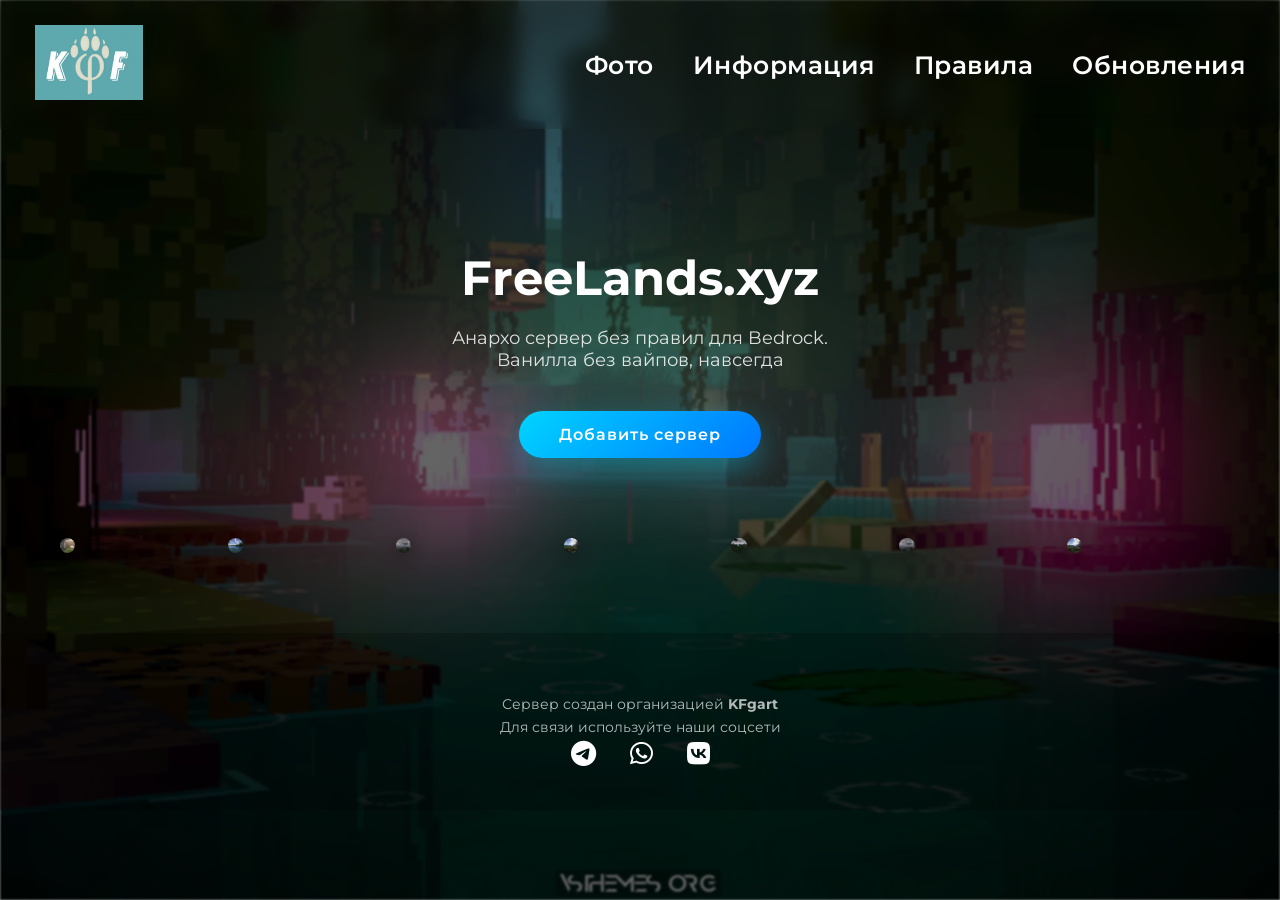
==== index.html @ 39faeece "Update index.html" ====
<!DOCTYPE html>
<html lang="ru">
<head>
    <meta charset="UTF-8">
    <title>FreeLands — Анархо-Сервер Minecraft без вайпов</title>

    <meta name="description" content="FreeLands — анархо сервер Minecraft Bedrock без вайпов. Полная свобода, честное выживание и активное комьюнити.">
    <meta name="keywords" content="minecraft bedrock, анархия, сервер майнкрафт, freelands">

    <meta name="viewport" content="width=device-width, initial-scale=1.0">

    <link rel="stylesheet" href="style.css">
    <link href="https://fonts.googleapis.com/css2?family=Playfair+Display:wght@500;600;700&family=Inter:wght@300;400;500&display=swap" rel="stylesheet">


    <link href="https://fonts.googleapis.com/css2?family=Montserrat:wght@300;500;700&display=swap" rel="stylesheet">
    <link rel="stylesheet" href="https://cdnjs.cloudflare.com/ajax/libs/font-awesome/6.5.0/css/all.min.css">
</head>


<body>

<!-- Видео фон -->
<video class="video-bg desktop-video" autoplay muted loop playsinline>
    <source src="images/freelands_pc.webm" type="video/webm">
</video>

<video class="video-bg mobile-video" autoplay muted loop playsinline>
    <source src="images/freelands_mobile.webm" type="video/mp4">
</video>

<div class="page">

<header>
    <div class="logo">
        <img src="images/logo.png" alt="FreeLands logo">
    </div>

    <nav>
        <a href="photo.html">Фото</a>
        <a href="info.html">Информация</a>
        <a href="rules.html">Правила</a>
        <a href="update.html">Обновления</a>
    </nav>
</header>

<main>

    <section class="hero">
        <h1>FreeLands.xyz</h1>
        <p>
            Анархо сервер без правил для Bedrock.<br>
            Ванилла без вайпов, навсегда
        </p>

        <a class="hero-btn"
           href="minecraft://?addExternalServer=Free%20Lands%20Vanilla%20Bedrock|freelands.xyz">
            Добавить сервер
        </a>
    </section>

    <section class="gallery">
        <img src="images/freelands_server.png" class="thumb" alt="FreeLands сервер">
        <img src="images/rain.png" class="thumb" alt="">
        <img src="images/ocean.png" class="thumb" alt="">
        <img src="images/forest.png" class="thumb" alt="">
        <img src="images/spawn.png" class="thumb" alt="">
        <img src="images/ocean.png" class="thumb" alt="">
        <img src="images/forest.png" class="thumb" alt="">
    </section>

<!-- Полноэкранный просмотр -->
<div class="lightbox">
    <span class="close">&times;</span>
    <button class="arrow left">&#10094;</button>
    <img class="lightbox-img">
    <button class="arrow right">&#10095;</button>
</div>

</main>

<footer>
    <div class="note">
        Сервер создан организацией <b>KFgart</b><br>
        Для связи используйте наши соцсети
    </div>

    <div class="social">
        <a href="https://t.me/Gold_ton" target="_blank"><i class="fab fa-telegram"></i></a>
        <a href="https://wa.me/+79340468018" target="_blank"><i class="fab fa-whatsapp"></i></a>
        <a href="https://vk.com/KFgar" target="_blank"><i class="fab fa-vk"></i></a>
    </div>
</footer>

</div>

<script src="script.js"></script>
</body>
</html>
---- style.css ----
/* ================= ОСНОВНЫЕ СТИЛИ ================= */
* {
    margin: 0;
    padding: 0;
    box-sizing: border-box;
}

body {
    font-family: 'Montserrat', sans-serif;
    color: #ffffff;
    overflow-x: hidden;
    position: relative;
}

/* Затемнение фона для читаемости */
body::before {
    content: "";
    position: fixed;
    inset: 0;
    background: rgba(0, 0, 0, 0.35);
    z-index: -1;
}

/* Видео-фон */
.video-bg {
    position: fixed;
    inset: 0;
    width: 100%;
    height: 100%;
    object-fit: cover;
    z-index: -2;
    filter: brightness(0.6) blur(1px);
}

/* Анимации */
@keyframes bgMove {
    0% { background-position: 0% 50%; }
    50% { background-position: 100% 50%; }
    100% { background-position: 0% 50%; }
}

@keyframes fadeIn {
    from { opacity: 0; transform: translateY(20px); }
    to { opacity: 1; transform: translateY(0); }
}

/* ================= HEADER ================= */
header {
    display: flex;
    justify-content: space-between;
    align-items: center;
    padding: 25px 35px;
    backdrop-filter: blur(10px);
    position: relative;
}

.logo img {
    height: 75px;
    /* Если логотип съезжает, раскомментируй строки ниже */
    /* position: absolute; left: 15px; top: 50%; transform: translateY(-50%); */
}

nav a {
    color: #fff;
    text-decoration: none;
    margin-left: 35px; /* Увеличил отступ между ссылками */
    font-weight: 600;  /* Сделал текст чуть жирнее (было 500) */
    font-size: 25px;   /* УВЕЛИЧЕННЫЙ РАЗМЕР (настрой под себя) */
    letter-spacing: 0.5px; /* Небольшое расстояние между буквами */
    position: relative;
    transition: 0.3s;
}
nav a::after {
    content: "";
    position: absolute;
    left: 0;
    bottom: -6px;
    width: 0;
    height: 2px;
    background: #00d4ff;
    transition: 0.3s;
}
nav a:hover {
    color: #00d4ff;
    transform: scale(1.1); 
}
nav a:hover::after {
    width: 100%;
    
}

/* ================= HERO СЕКЦИЯ ================= */
.hero {
    text-align: center;
    padding: 120px 20px 80px;
}

.hero h1 {
    font-size: 48px;
    font-weight: 700;
    animation: fadeIn 1.2s ease;
}

.hero p {
    font-size: 18px;
    margin-top: 20px;
    opacity: 0.85;
    animation: fadeIn 2s ease;
}

/* Кнопка */
.hero-btn {
    display: inline-block;
    margin-top: 40px;
    padding: 14px 40px;
    font-size: 16px;
    font-weight: 600;
    letter-spacing: 1px;
    color: #ffffff;
    text-decoration: none;
    border-radius: 40px;
    background: linear-gradient(135deg, #00d4ff, #0077ff);
    box-shadow: 0 12px 30px rgba(0, 212, 255, 0.35);
    transition: all 0.35s ease;
    animation: fadeIn 2.6s ease;
}

.hero-btn:hover {
    transform: translateY(-4px);
    box-shadow: 0 18px 40px rgba(0, 212, 255, 0.55);
    background: linear-gradient(135deg, #1ae3ff, #3390ff);
}

.hero-btn:active {
    transform: translateY(-1px);
}

.gallery {
    display: flex;
    justify-content: center;
    align-items: center;
    max-width: 1200px; 
    margin: 0 auto 80px; /* Центрируем галерею */
    padding: 0 20px;

    /* Включаем сетку */
    display: grid !important; 
    /* РОВНО 7 КОЛОНОК одинаковой ширины */
    grid-template-columns: repeat(7, 1fr) !important; 
    gap: 15px; /* Расстояние между картинками */
}

.thumb {
    width: 10% !important; 
    
    /* Делаем квадрат */
    aspect-ratio: 1 / 1; 
    object-fit: cover;
    
    border-radius: 12px;
    cursor: pointer;
    box-shadow: 0 5px 15px rgba(0,0,0,0.3);
    transition: transform 0.3s ease;
}

.thumb:hover {
    transform: scale(1.05);
}


/* Если экран меньше 1000px — делаем 4 в ряд */
@media (max-width: 1000px) {
    .gallery {
        grid-template-columns: repeat(4, 1fr) !important;
    }
}

/* Если экран меньше 600px (телефон) — делаем 2 в ряд */
@media (max-width: 600px) {
    .gallery {
        grid-template-columns: repeat(2, 1fr) !important;
    }
}

/* ================= LIGHTBOX (ПРОСМОТР) ================= */
.lightbox {
    position: fixed;
    inset: 0;
    background: rgba(0,0,0,0.9);
    display: none;
    align-items: center;
    justify-content: center;
    z-index: 1000;
    opacity: 0;
    transition: opacity 0.3s ease;
}

.lightbox.active {
    display: flex;
    opacity: 1;
}

.lightbox-img {
    max-width: 90%;
    max-height: 85vh;
    border-radius: 8px;
    box-shadow: 0 0 50px rgba(0,0,0,0.5);
    object-fit: contain;
}

/* Стрелки слайдера */
.lightbox .arrow {
    position: absolute;
    top: 50%;
    transform: translateY(-50%);
    background: rgba(255, 255, 255, 0.1);
    border: none;
    color: white;
    font-size: 30px;
    width: 50px;
    height: 50px;
    border-radius: 50%;
    cursor: pointer;
    transition: 0.3s;
    display: flex;     /* Центрируем стрелочку внутри круга */
    align-items: center;
    justify-content: center;
}

.lightbox .arrow:hover {
    background: rgba(255, 255, 255, 0.3);
}

.lightbox .left { left: 20px; }
.lightbox .right { right: 20px; }

.close {
    position: absolute;
    top: 20px;
    right: 30px;
    font-size: 40px;
    cursor: pointer;
    color: white;
    transition: 0.3s;
}

.close:hover {
    color: #ff4d4d;
}

/* ================= FOOTER ================= */
footer {
    text-align: center;
    padding: 40px 20px;
    background: rgba(0,0,0,0.2); /* Немного фона для подвала */
}

.social a {
    color: #fff;
    font-size: 26px;
    margin: 0 15px;
    transition: 0.3s;
    display: inline-block;
}

.social a:hover {
    color: #00d4ff;
    transform: scale(1.2);
}

.note {
    margin-top: 20px;
    font-size: 14px;
    opacity: 0.7;
    line-height: 1.6;
}



/* ============================================== */
/* МОБИЛЬНАЯ АДАПТАЦИЯ                */
/* ============================================== */

/* 1. ЛОГИКА ПЕРЕКЛЮЧЕНИЯ ВИДЕО */

/* По умолчанию (на ПК) скрываем мобильное видео */
.mobile-video {
    display: none;
}

/* Когда экран становится узким (телефоны и планшеты вертикально) */
@media (max-width: 768px) {
    /* Скрываем ПК видео */
    .desktop-video {
        display: none;
    }
    /* Показываем Мобильное видео */
    .mobile-video {
        display: block;
        object-fit: cover; /* Заполняет весь экран */
    }
}


/* 2. АДАПТАЦИЯ ИНТЕРФЕЙСА ПОД ТЕЛЕФОН */

@media (max-width: 900px) {
    /* Перестраиваем шапку: Логотип сверху, меню снизу */
    header {
        flex-direction: column;
        padding: 15px 10px;
        background: rgba(0, 0, 0, 0.6); /* Чуть темнее фон меню для читаемости */
    }

    .logo img {
        height: 60px; /* Чуть уменьшаем лого */
        margin-bottom: 15px;
    }

    /* Меню делаем списком или компактным блоком */
    nav {
        display: flex;
        flex-wrap: wrap; /* Разрешаем перенос строк */
        justify-content: center;
        gap: 15px; /* Отступы между ссылками */
        width: 100%;
    }

    nav a {
        margin-left: 0; /* Убираем старый отступ слева */
        font-size: 16px; /* Уменьшаем шрифт (было 25px) */
        padding: 5px 10px;
        background: rgba(255,255,255,0.1); /* Плашка под ссылкой */
        border-radius: 15px;
    }
    
    /* Убираем подчеркивание на мобильных, оставляем только плашку */
    nav a::after {
        display: none; 
    }

    /* Секция Hero (Заголовок) */
    .hero {
        padding: 60px 20px 40px; /* Уменьшаем отступы */
    }

    .hero h1 {
        font-size: 32px; /* Уменьшаем заголовок (было 48px) */
        line-height: 1.2;
    }

    .hero p {
        font-size: 15px;
    }

    .hero-btn {
        width: 100%; /* Кнопка на всю ширину для удобства нажатия */
        max-width: 300px;
        padding: 16px 0;
    }
    
    /* Галерея: исправляем сетку */
    .gallery {
        gap: 10px;
        margin-bottom: 40px;
    }
}

/* Дополнительно для совсем узких экранов (старые айфоны) */
@media (max-width: 400px) {
    .hero h1 {
        font-size: 28px;
    }
    nav a {
        font-size: 14px;
    }
}
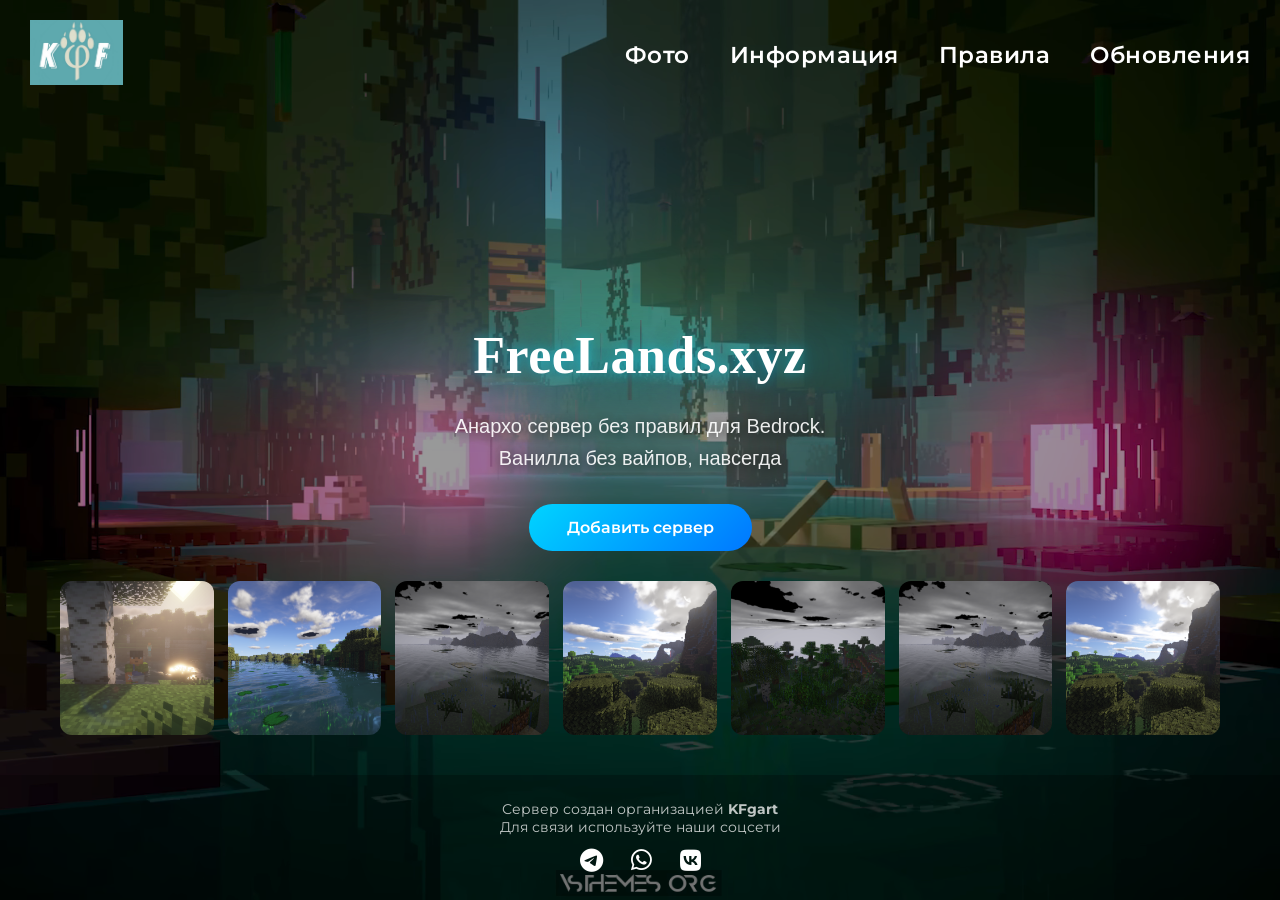
==== commit 2e51394c: "Update index.html" ====
--- a/index.html
+++ b/index.html
@@ -15,6 +15,11 @@
 
     <link href="https://fonts.googleapis.com/css2?family=Montserrat:wght@300;500;700&display=swap" rel="stylesheet">
     <link rel="stylesheet" href="https://cdnjs.cloudflare.com/ajax/libs/font-awesome/6.5.0/css/all.min.css">
+
+    <link rel="apple-touch-icon" sizes="180x180" href="images/apple-touch-icon.png">
+    <link rel="icon" type="image/png" sizes="32x32" href="images/favicon-32x32.png">
+    <link rel="icon" type="image/png" sizes="16x16" href="images/favicon-16x16.png">
+    <link rel="manifest" href="images/site.webmanifest">
 </head>
 
 
@@ -97,3 +102,4 @@
 <script src="script.js"></script>
 </body>
 </html>
+
--- a/style.css
+++ b/style.css
@@ -1,27 +1,29 @@
-/* ================= ОСНОВНЫЕ СТИЛИ ================= */
 * {
     margin: 0;
     padding: 0;
     box-sizing: border-box;
 }
 
+html, body {
+    height: 100%;
+}
+
 body {
     font-family: 'Montserrat', sans-serif;
-    color: #ffffff;
+    color: #fff;
     overflow-x: hidden;
-    position: relative;
-}
-
-/* Затемнение фона для читаемости */
+}
+
+/* затемнение */
 body::before {
     content: "";
     position: fixed;
     inset: 0;
-    background: rgba(0, 0, 0, 0.35);
+    background: rgba(0,0,0,0.4);
     z-index: -1;
 }
 
-/* Видео-фон */
+/* видео фон */
 .video-bg {
     position: fixed;
     inset: 0;
@@ -29,160 +31,196 @@
     height: 100%;
     object-fit: cover;
     z-index: -2;
-    filter: brightness(0.6) blur(1px);
-}
-
-/* Анимации */
-@keyframes bgMove {
-    0% { background-position: 0% 50%; }
-    50% { background-position: 100% 50%; }
-    100% { background-position: 0% 50%; }
-}
-
-@keyframes fadeIn {
-    from { opacity: 0; transform: translateY(20px); }
-    to { opacity: 1; transform: translateY(0); }
-}
-
-/* ================= HEADER ================= */
+}
+
+.mobile-video { display: none; }
+
+@media (max-width: 768px) {
+    .desktop-video { display: none; }
+    .mobile-video { display: block; }
+}
+
+/* === LAYOUT === */
+.page {
+    min-height: 100vh;
+    display: flex;
+    flex-direction: column;
+}
+
+/* === HEADER === */
 header {
     display: flex;
     justify-content: space-between;
     align-items: center;
-    padding: 25px 35px;
-    backdrop-filter: blur(10px);
-    position: relative;
+    padding: 20px 30px;
 }
 
 .logo img {
-    height: 75px;
-    /* Если логотип съезжает, раскомментируй строки ниже */
-    /* position: absolute; left: 15px; top: 50%; transform: translateY(-50%); */
+    height: 65px;
 }
 
 nav a {
     color: #fff;
     text-decoration: none;
-    margin-left: 35px; /* Увеличил отступ между ссылками */
-    font-weight: 600;  /* Сделал текст чуть жирнее (было 500) */
-    font-size: 25px;   /* УВЕЛИЧЕННЫЙ РАЗМЕР (настрой под себя) */
-    letter-spacing: 0.5px; /* Небольшое расстояние между буквами */
+    margin-left: 30px;
+    font-weight: 600;
+    transition: 0.3s;
+}
+
+nav a:hover {
+    color: #00d4ff;
+}
+
+/* === MAIN === */
+main {
+    flex: 1;
+    display: flex;
+    flex-direction: column;
+    justify-content: flex-end;
+}
+
+/* === HERO === */
+.hero {
+    text-align: center;
+    padding: 40px 20px 30px;
+}
+
+/* ================= HERO TYPOGRAPHY ================= */
+
+.hero h1 {
+    font-family: 'Playfair Display', serif;
+    font-size: clamp(32px, 5vw, 52px);
+    font-weight: 600;
+    letter-spacing: 0.5px;
+    line-height: 1.15;
+}
+.hero h1 {
+    text-shadow:
+        0 0 12px rgba(0, 212, 255, 0.45),
+        0 0 30px rgba(0, 212, 255, 0.25),
+        0 12px 50px rgba(0, 0, 0, 0.7);
+}
+
+.hero h1 {
     position: relative;
-    transition: 0.3s;
-}
-nav a::after {
+}
+
+.hero h1::after {
     content: "";
     position: absolute;
-    left: 0;
-    bottom: -6px;
-    width: 0;
-    height: 2px;
-    background: #00d4ff;
-    transition: 0.3s;
-}
-nav a:hover {
-    color: #00d4ff;
-    transform: scale(1.1); 
-}
-nav a:hover::after {
-    width: 100%;
-    
-}
-
-/* ================= HERO СЕКЦИЯ ================= */
-.hero {
-    text-align: center;
-    padding: 120px 20px 80px;
-}
-
-.hero h1 {
-    font-size: 48px;
-    font-weight: 700;
-    animation: fadeIn 1.2s ease;
+    inset: -20px;
+    background: radial-gradient(
+        ellipse at center,
+        rgba(0, 212, 255, 0.25),
+        transparent 70%
+    );
+    z-index: -1;
+    filter: blur(30px);
 }
 
 .hero p {
-    font-size: 18px;
-    margin-top: 20px;
-    opacity: 0.85;
-    animation: fadeIn 2s ease;
-}
-
-/* Кнопка */
+    font-family: 'Inter', sans-serif;
+    font-size: clamp(16px, 2.5vw, 20px);
+    font-weight: 400;
+    line-height: 1.6;
+    max-width: 680px;
+    margin: 24px auto 0;
+    opacity: 0.9;
+}
+.hero p {
+    text-shadow:
+        0 2px 12px rgba(0, 0, 0, 0.65);
+}
+
+
+
 .hero-btn {
     display: inline-block;
-    margin-top: 40px;
-    padding: 14px 40px;
-    font-size: 16px;
+    margin-top: 30px;
+    padding: 14px 38px;
+    border-radius: 40px;
+    background: linear-gradient(135deg,#00d4ff,#0077ff);
+    color: #fff;
+    text-decoration: none;
     font-weight: 600;
-    letter-spacing: 1px;
-    color: #ffffff;
-    text-decoration: none;
-    border-radius: 40px;
-    background: linear-gradient(135deg, #00d4ff, #0077ff);
-    box-shadow: 0 12px 30px rgba(0, 212, 255, 0.35);
-    transition: all 0.35s ease;
-    animation: fadeIn 2.6s ease;
+    transition: 0.3s;
 }
 
 .hero-btn:hover {
-    transform: translateY(-4px);
-    box-shadow: 0 18px 40px rgba(0, 212, 255, 0.55);
-    background: linear-gradient(135deg, #1ae3ff, #3390ff);
-}
-
-.hero-btn:active {
-    transform: translateY(-1px);
-}
-
+    transform: translateY(-3px);
+}
+
+/* === GALLERY === */
 .gallery {
-    display: flex;
-    justify-content: center;
-    align-items: center;
-    max-width: 1200px; 
-    margin: 0 auto 80px; /* Центрируем галерею */
+    max-width: 1200px;
+    margin: 0 auto 40px;
     padding: 0 20px;
 
-    /* Включаем сетку */
-    display: grid !important; 
-    /* РОВНО 7 КОЛОНОК одинаковой ширины */
-    grid-template-columns: repeat(7, 1fr) !important; 
-    gap: 15px; /* Расстояние между картинками */
+    display: grid;
+    grid-template-columns: repeat(7, 1fr);
+    gap: 14px;
 }
 
 .thumb {
-    width: 10% !important; 
-    
-    /* Делаем квадрат */
-    aspect-ratio: 1 / 1; 
+    width: 100%;
+    aspect-ratio: 1 / 1;
     object-fit: cover;
-    
     border-radius: 12px;
     cursor: pointer;
-    box-shadow: 0 5px 15px rgba(0,0,0,0.3);
-    transition: transform 0.3s ease;
+    transition: transform 0.3s;
 }
 
 .thumb:hover {
     transform: scale(1.05);
 }
 
-
-/* Если экран меньше 1000px — делаем 4 в ряд */
+/* === FOOTER === */
+footer {
+    text-align: center;
+    padding: 25px 15px;
+    background: rgba(0,0,0,0.25);
+}
+
+.social a {
+    color: #fff;
+    font-size: 24px;
+    margin: 0 12px;
+}
+
+.note {
+    font-size: 14px;
+    opacity: 0.75;
+    margin-bottom: 10px;
+}
+
+/* === ADAPTIVE === */
 @media (max-width: 1000px) {
-    .gallery {
-        grid-template-columns: repeat(4, 1fr) !important;
+    .gallery { grid-template-columns: repeat(4, 1fr); }
+}
+
+@media (max-width: 600px) {
+    nav {
+        display: flex;
+        flex-wrap: wrap;
+        justify-content: center;
+        gap: 10px;
     }
-}
-
-/* Если экран меньше 600px (телефон) — делаем 2 в ряд */
-@media (max-width: 600px) {
-    .gallery {
-        grid-template-columns: repeat(2, 1fr) !important;
+
+    nav a {
+        margin: 0;
+        font-size: 14px;
+        background: rgba(255,255,255,0.1);
+        padding: 6px 12px;
+        border-radius: 14px;
     }
-}
-
-/* ================= LIGHTBOX (ПРОСМОТР) ================= */
+
+    .hero h1 { font-size: 30px; }
+    .gallery { grid-template-columns: repeat(2, 1fr); }
+}
+
+
+/* ================= LIGHTBOX — ФИКС ДЛЯ ГЛАВНОЙ ================= */
+
 .lightbox {
     position: fixed;
     inset: 0;
@@ -190,192 +228,74 @@
     display: none;
     align-items: center;
     justify-content: center;
-    z-index: 1000;
-    opacity: 0;
-    transition: opacity 0.3s ease;
+    z-index: 9999;
 }
 
 .lightbox.active {
     display: flex;
-    opacity: 1;
-}
-
+}
+
+/* Центр изображения */
 .lightbox-img {
-    max-width: 90%;
+    max-width: 90vw;
     max-height: 85vh;
-    border-radius: 8px;
-    box-shadow: 0 0 50px rgba(0,0,0,0.5);
     object-fit: contain;
-}
-
-/* Стрелки слайдера */
+    border-radius: 12px;
+    box-shadow: 0 20px 60px rgba(0,0,0,0.8);
+}
+
+/* КНОПКА ЗАКРЫТИЯ */
+.lightbox .close {
+    position: fixed;
+    top: 20px;
+    right: 30px;
+    font-size: 42px;
+    color: white;
+    cursor: pointer;
+    z-index: 10001;
+}
+
+/* СТРЕЛКИ — ТОЛЬКО В LIGHTBOX */
 .lightbox .arrow {
-    position: absolute;
+    position: fixed;
     top: 50%;
     transform: translateY(-50%);
-    background: rgba(255, 255, 255, 0.1);
+    width: 56px;
+    height: 56px;
+    font-size: 32px;
+    border-radius: 50%;
+    background: rgba(255,255,255,0.15);
+    color: white;
     border: none;
-    color: white;
-    font-size: 30px;
-    width: 50px;
-    height: 50px;
-    border-radius: 50%;
     cursor: pointer;
-    transition: 0.3s;
-    display: flex;     /* Центрируем стрелочку внутри круга */
+    z-index: 10001;
+
+    display: flex;
     align-items: center;
     justify-content: center;
+
+    transition: background 0.3s, transform 0.3s;
 }
 
 .lightbox .arrow:hover {
-    background: rgba(255, 255, 255, 0.3);
-}
-
-.lightbox .left { left: 20px; }
-.lightbox .right { right: 20px; }
-
-.close {
-    position: absolute;
-    top: 20px;
-    right: 30px;
-    font-size: 40px;
-    cursor: pointer;
-    color: white;
-    transition: 0.3s;
-}
-
-.close:hover {
-    color: #ff4d4d;
-}
-
-/* ================= FOOTER ================= */
-footer {
-    text-align: center;
-    padding: 40px 20px;
-    background: rgba(0,0,0,0.2); /* Немного фона для подвала */
-}
-
-.social a {
-    color: #fff;
-    font-size: 26px;
-    margin: 0 15px;
-    transition: 0.3s;
-    display: inline-block;
-}
-
-.social a:hover {
-    color: #00d4ff;
-    transform: scale(1.2);
-}
-
-.note {
-    margin-top: 20px;
-    font-size: 14px;
-    opacity: 0.7;
-    line-height: 1.6;
-}
-
-
-
-/* ============================================== */
-/* МОБИЛЬНАЯ АДАПТАЦИЯ                */
-/* ============================================== */
-
-/* 1. ЛОГИКА ПЕРЕКЛЮЧЕНИЯ ВИДЕО */
-
-/* По умолчанию (на ПК) скрываем мобильное видео */
-.mobile-video {
-    display: none;
-}
-
-/* Когда экран становится узким (телефоны и планшеты вертикально) */
-@media (max-width: 768px) {
-    /* Скрываем ПК видео */
-    .desktop-video {
-        display: none;
+    background: rgba(255,255,255,0.35);
+    transform: translateY(-50%) scale(1.1);
+}
+
+.lightbox .left {
+    left: 20px;
+}
+
+.lightbox .right {
+    right: 20px;
+}
+
+
+/* ================= DESKTOP NAV SIZE ================= */
+@media (min-width: 1024px) {
+    nav a {
+        font-size: 23px;
+        margin-left: 36px;
+        letter-spacing: 0.5px;
     }
-    /* Показываем Мобильное видео */
-    .mobile-video {
-        display: block;
-        object-fit: cover; /* Заполняет весь экран */
-    }
-}
-
-
-/* 2. АДАПТАЦИЯ ИНТЕРФЕЙСА ПОД ТЕЛЕФОН */
-
-@media (max-width: 900px) {
-    /* Перестраиваем шапку: Логотип сверху, меню снизу */
-    header {
-        flex-direction: column;
-        padding: 15px 10px;
-        background: rgba(0, 0, 0, 0.6); /* Чуть темнее фон меню для читаемости */
-    }
-
-    .logo img {
-        height: 60px; /* Чуть уменьшаем лого */
-        margin-bottom: 15px;
-    }
-
-    /* Меню делаем списком или компактным блоком */
-    nav {
-        display: flex;
-        flex-wrap: wrap; /* Разрешаем перенос строк */
-        justify-content: center;
-        gap: 15px; /* Отступы между ссылками */
-        width: 100%;
-    }
-
-    nav a {
-        margin-left: 0; /* Убираем старый отступ слева */
-        font-size: 16px; /* Уменьшаем шрифт (было 25px) */
-        padding: 5px 10px;
-        background: rgba(255,255,255,0.1); /* Плашка под ссылкой */
-        border-radius: 15px;
-    }
-    
-    /* Убираем подчеркивание на мобильных, оставляем только плашку */
-    nav a::after {
-        display: none; 
-    }
-
-    /* Секция Hero (Заголовок) */
-    .hero {
-        padding: 60px 20px 40px; /* Уменьшаем отступы */
-    }
-
-    .hero h1 {
-        font-size: 32px; /* Уменьшаем заголовок (было 48px) */
-        line-height: 1.2;
-    }
-
-    .hero p {
-        font-size: 15px;
-    }
-
-    .hero-btn {
-        width: 100%; /* Кнопка на всю ширину для удобства нажатия */
-        max-width: 300px;
-        padding: 16px 0;
-    }
-    
-    /* Галерея: исправляем сетку */
-    .gallery {
-        gap: 10px;
-        margin-bottom: 40px;
-    }
-}
-
-/* Дополнительно для совсем узких экранов (старые айфоны) */
-@media (max-width: 400px) {
-    .hero h1 {
-        font-size: 28px;
-    }
-    nav a {
-        font-size: 14px;
-    }
-}
-
-
-
-
+}
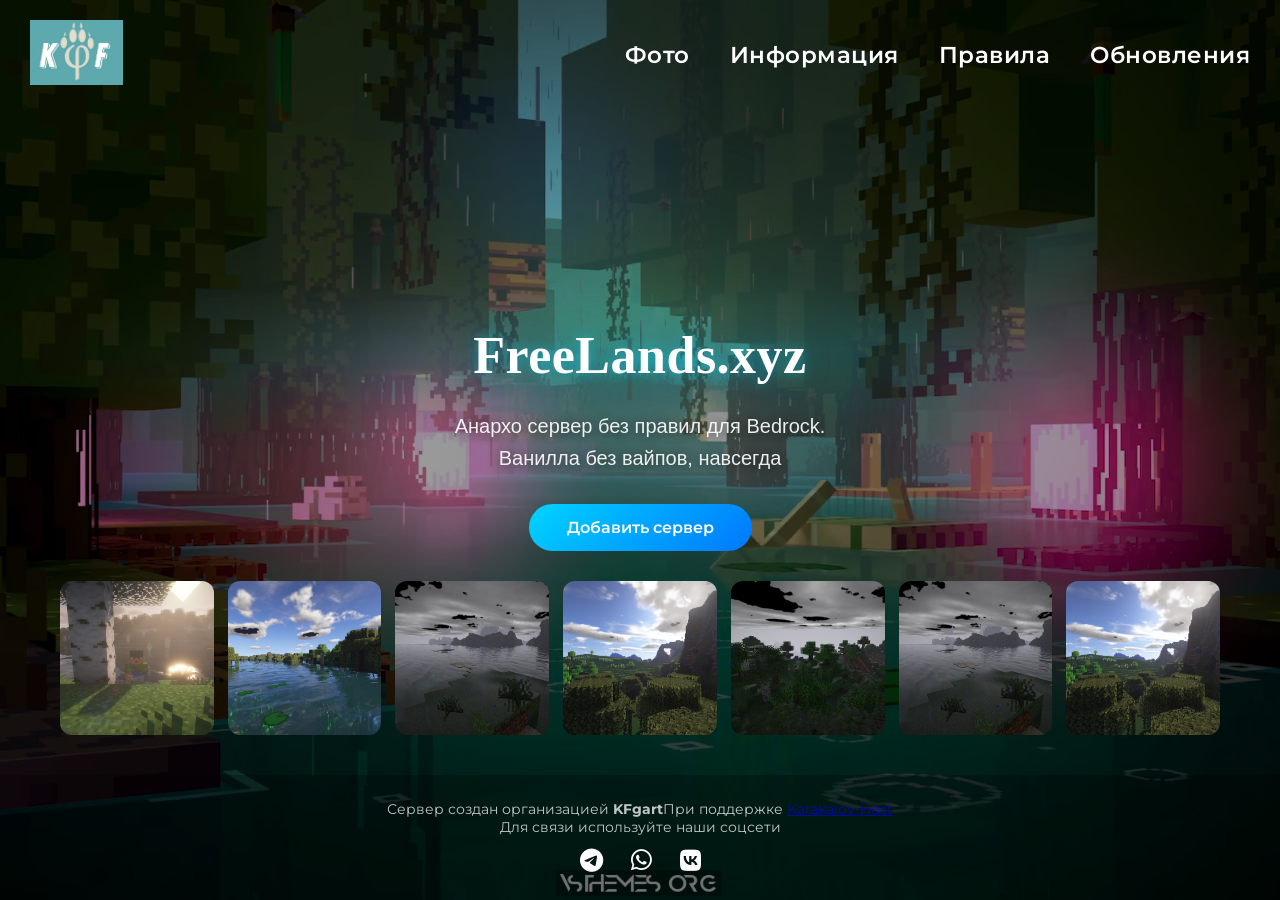
==== commit b2263cfd: "Update index.html" ====
--- a/index.html
+++ b/index.html
@@ -86,7 +86,7 @@
 
 <footer>
     <div class="note">
-        Сервер создан организацией <b>KFgart</b><br>
+        Сервер создан организацией <b>KFgart</b>При поддержке <a href="https://t.me/karakal">Karakalov-Host</a><br>
         Для связи используйте наши соцсети
     </div>
 
@@ -103,3 +103,4 @@
 </body>
 </html>
 
+
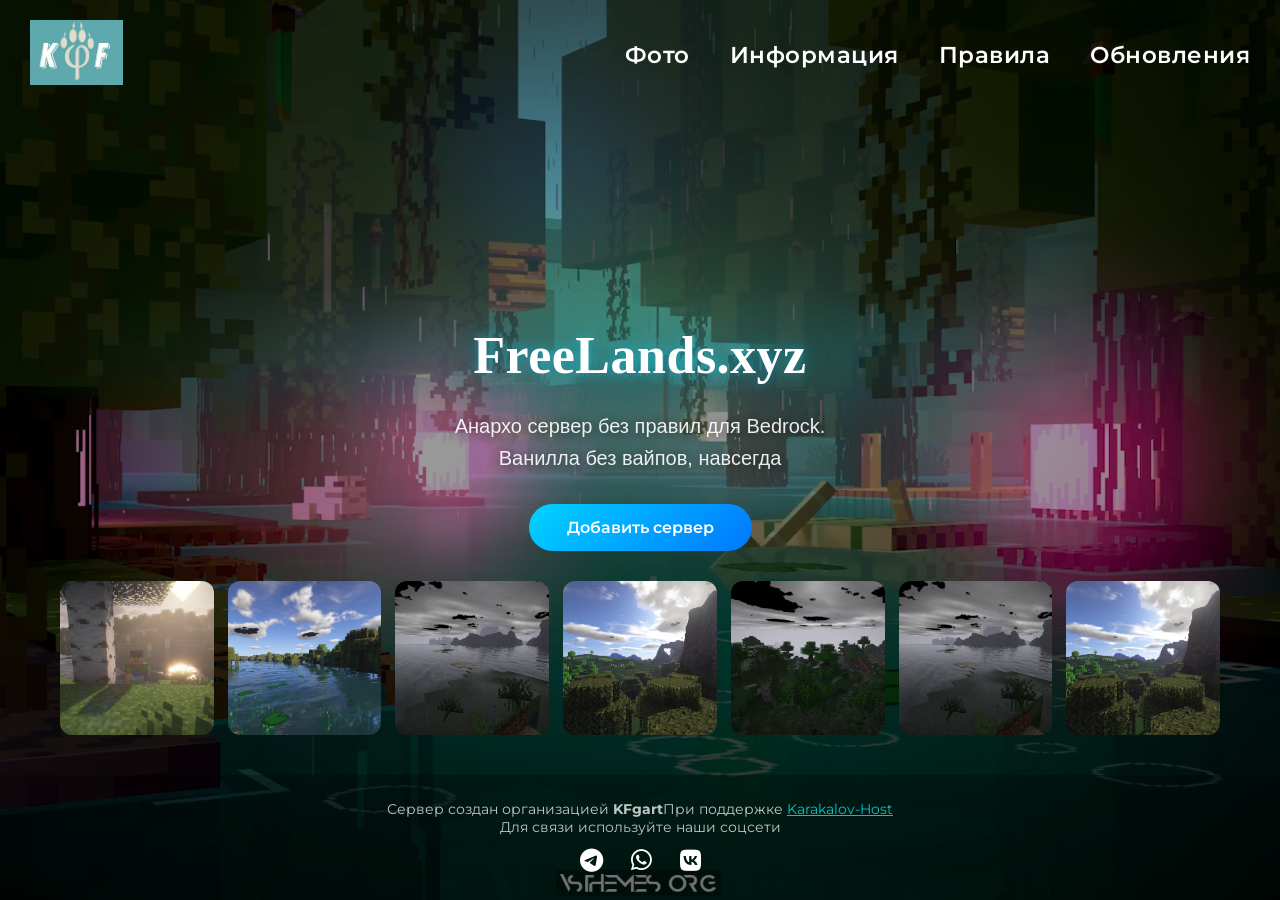
==== commit eb578532: "Update index.html" ====
--- a/index.html
+++ b/index.html
@@ -86,7 +86,7 @@
 
 <footer>
     <div class="note">
-        Сервер создан организацией <b>KFgart</b>При поддержке <a href="https://t.me/karakal">Karakalov-Host</a><br>
+        Сервер создан организацией <b>KFgart</b>При поддержке <a href="https://t.me/karakal" style="color: #00FFFF;">Karakalov-Host</a><br>
         Для связи используйте наши соцсети
     </div>
 
@@ -104,3 +104,4 @@
 </html>
 
 
+
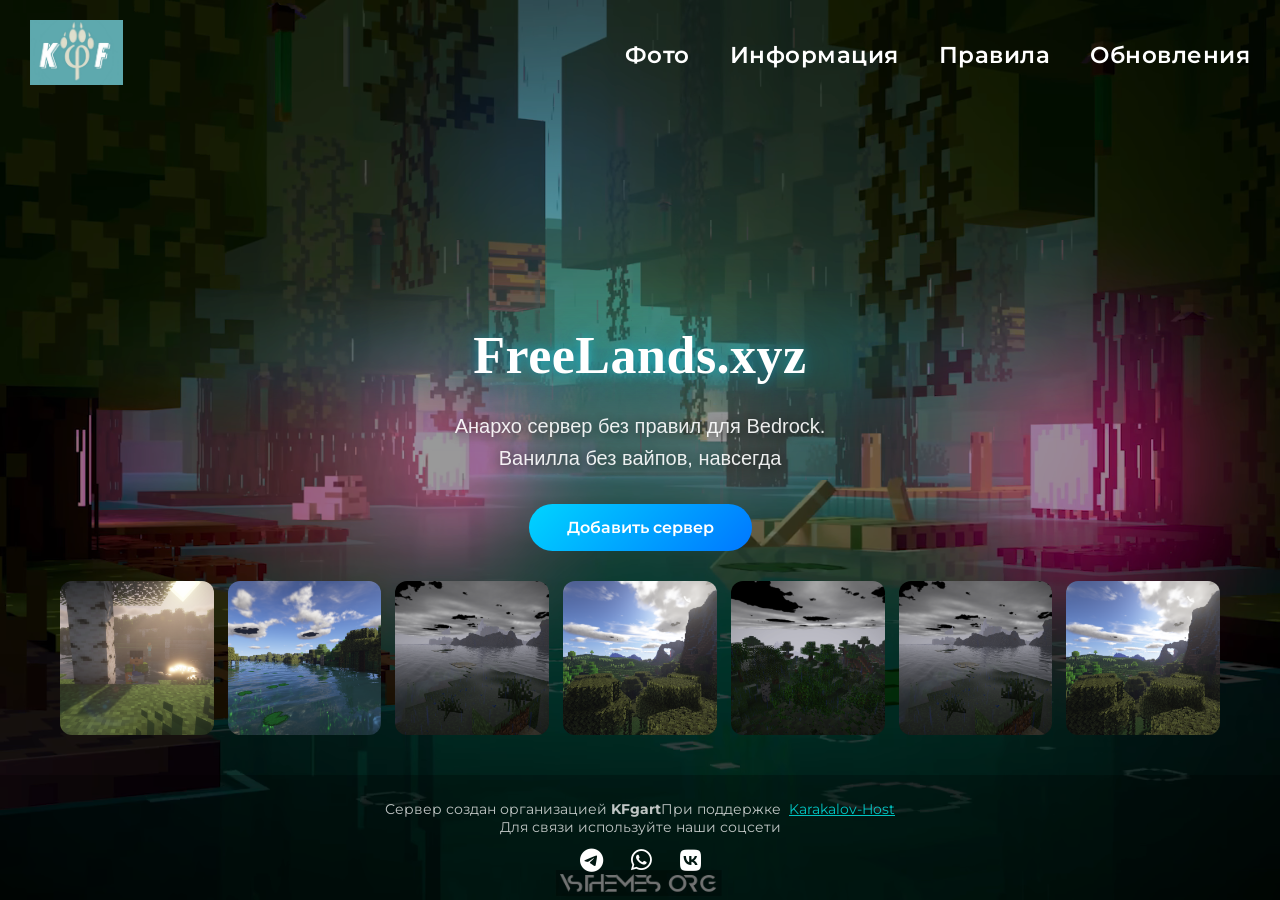
==== commit 71add189: "Update index.html" ====
--- a/index.html
+++ b/index.html
@@ -86,7 +86,7 @@
 
 <footer>
     <div class="note">
-        Сервер создан организацией <b>KFgart</b>При поддержке <a href="https://t.me/karakal" style="color: #00FFFF;">Karakalov-Host</a><br>
+        Сервер создан организацией <b>KFgart</b>При поддержке &nbsp<a href="https://t.me/karakal" style="color: #00FFFF;">Karakalov-Host</a><br>
         Для связи используйте наши соцсети
     </div>
 
@@ -105,3 +105,4 @@
 
 
 
+
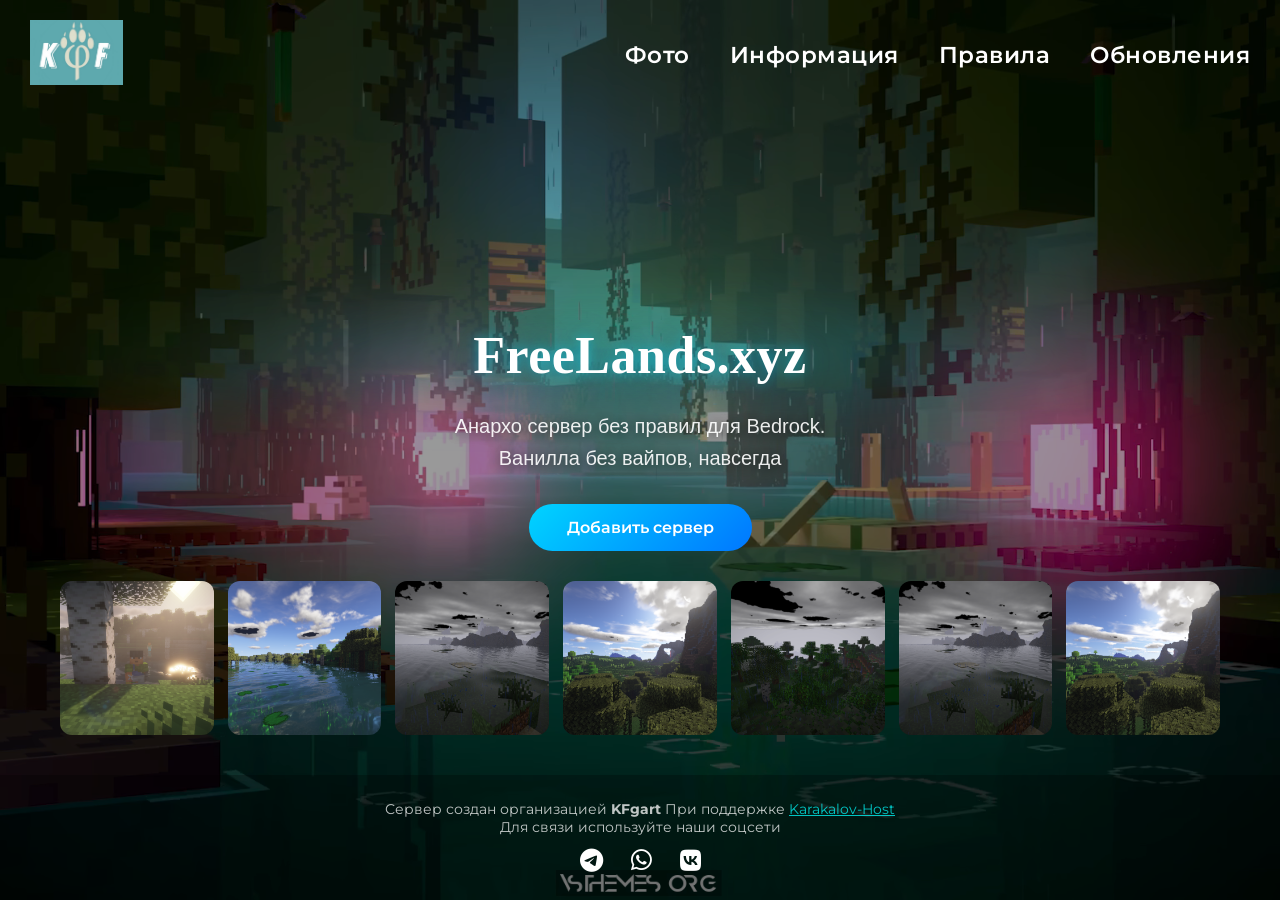
==== commit 51a0971b: "Update index.html" ====
--- a/index.html
+++ b/index.html
@@ -86,7 +86,7 @@
 
 <footer>
     <div class="note">
-        Сервер создан организацией <b>KFgart</b>При поддержке &nbsp<a href="https://t.me/karakal" style="color: #00FFFF;">Karakalov-Host</a><br>
+        Сервер создан организацией <b>KFgart</b> При поддержке <a href="https://t.me/karakal" style="color: #00FFFF;">Karakalov-Host</a><br>
         Для связи используйте наши соцсети
     </div>
 
@@ -106,3 +106,4 @@
 
 
 
+
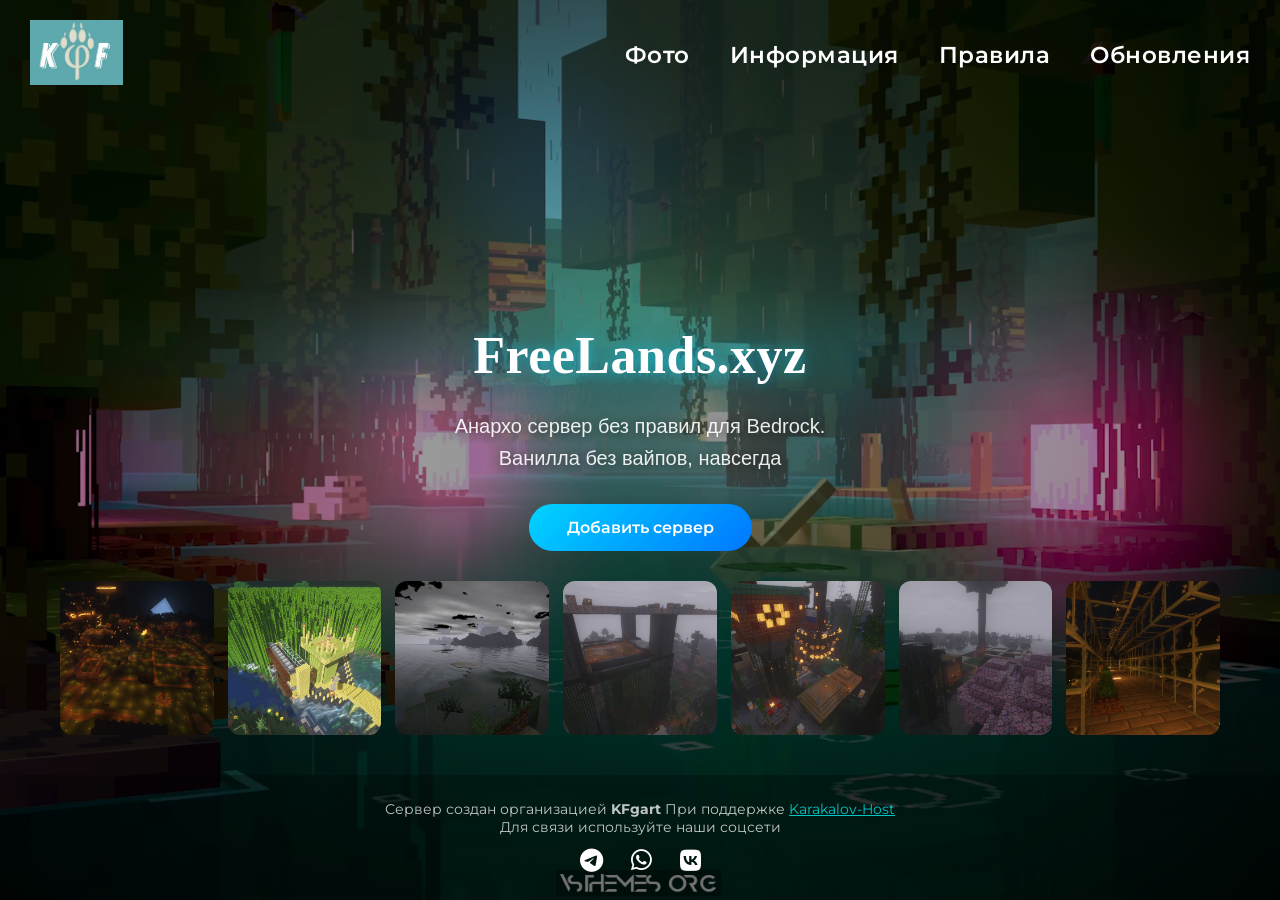
==== commit 6144eea9: "Update index.html" ====
--- a/index.html
+++ b/index.html
@@ -65,13 +65,13 @@
     </section>
 
     <section class="gallery">
-        <img src="images/freelands_server.png" class="thumb" alt="FreeLands сервер">
-        <img src="images/rain.png" class="thumb" alt="">
+        <img src="images/spawn1.png" class="thumb" alt="FreeLands сервер">
+        <img src="images/base2.png" class="thumb" alt="">
         <img src="images/ocean.png" class="thumb" alt="">
-        <img src="images/forest.png" class="thumb" alt="">
-        <img src="images/spawn.png" class="thumb" alt="">
-        <img src="images/ocean.png" class="thumb" alt="">
-        <img src="images/forest.png" class="thumb" alt="">
+        <img src="images/spawn_freelands2.png" class="thumb" alt="">
+        <img src="images/spawn_freelands1.png" class="thumb" alt="">
+        <img src="images/base1.png" class="thumb" alt="">
+        <img src="images/water_base.png" class="thumb" alt="">
     </section>
 
 <!-- Полноэкранный просмотр -->
@@ -107,3 +107,4 @@
 
 
 
+
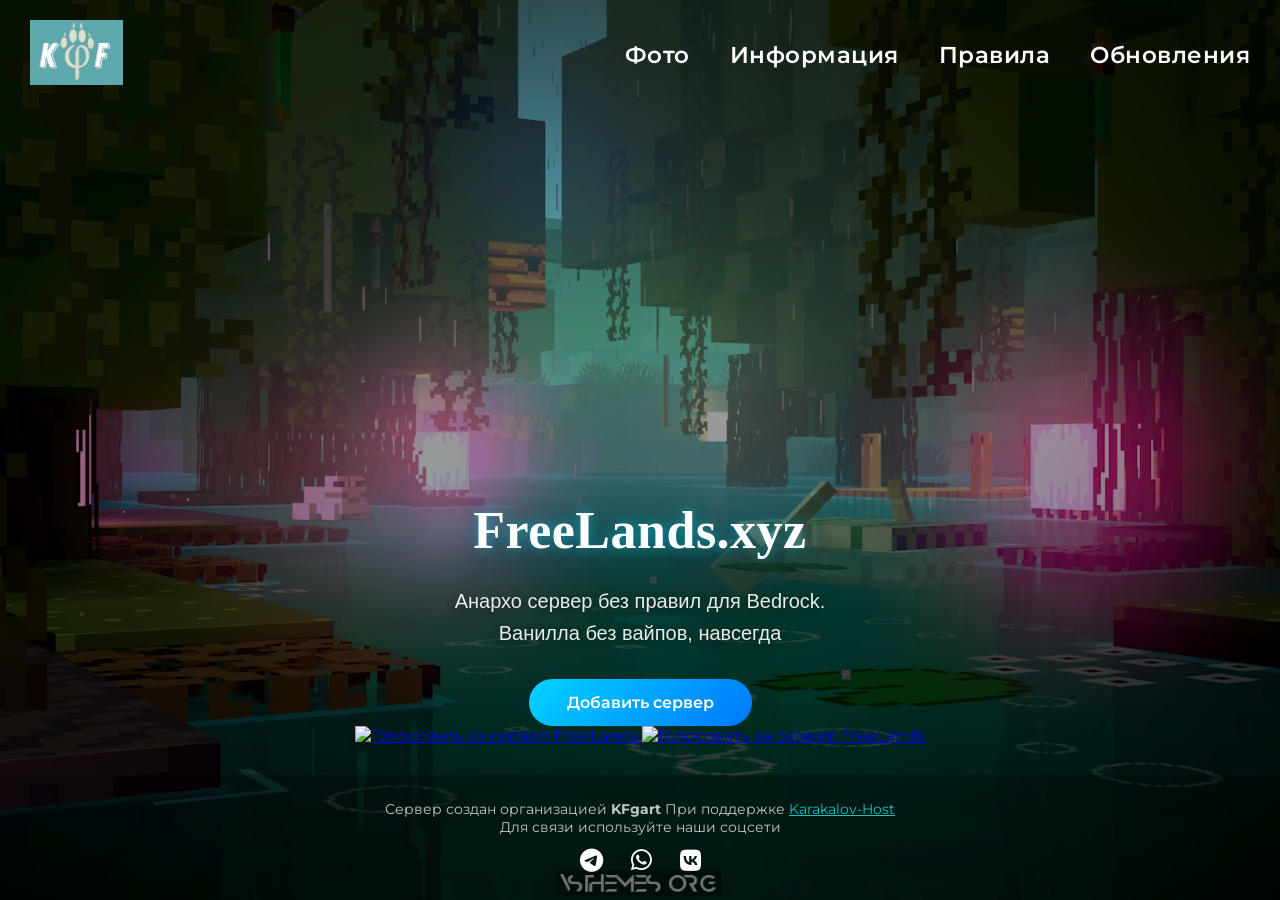
==== commit 75f87d9b: "Update index.html" ====
--- a/index.html
+++ b/index.html
@@ -52,27 +52,42 @@
 <main>
 
     <section class="hero">
-        <h1>FreeLands.xyz</h1>
-        <p>
-            Анархо сервер без правил для Bedrock.<br>
-            Ванилла без вайпов, навсегда
-        </p>
+    <h1>FreeLands.xyz</h1>
+    <p>
+        Анархо сервер без правил для Bedrock.<br>
+        Ванилла без вайпов, навсегда
+    </p>
 
-        <a class="hero-btn"
-           href="minecraft://?addExternalServer=Free%20Lands%20Vanilla%20Bedrock|freelands.xyz">
-            Добавить сервер
+    <a class="hero-btn"
+       href="minecraft://?addExternalServer=Free%20Lands%20Vanilla%20Bedrock|freelands.xyz">
+        Добавить сервер
+    </a>
+
+    <!-- КНОПКИ ГОЛОСОВАНИЯ (ниже кнопки "Добавить сервер") -->
+    <div class="vote-row">
+
+        <!-- minecraftrating -->
+        <a class="vote-btn"
+           href="https://minecraftrating.ru/vote/386940/"
+           onclick="window.open('https://minecraftrating.ru/vote/386940/'); return false;">
+            <img src="https://minecraftrating.ru/templates/theme/images/widgets/widget_vote.png"
+                 alt="Голосовать за сервер FreeLands"
+                 title="Голосовать за сервер FreeLands"
+                 width="88" height="31" />
         </a>
-    </section>
 
-    <section class="gallery">
-        <img src="images/spawn1.png" class="thumb" alt="FreeLands сервер">
-        <img src="images/base2.png" class="thumb" alt="">
-        <img src="images/ocean.png" class="thumb" alt="">
-        <img src="images/spawn_freelands2.png" class="thumb" alt="">
-        <img src="images/spawn_freelands1.png" class="thumb" alt="">
-        <img src="images/base1.png" class="thumb" alt="">
-        <img src="images/water_base.png" class="thumb" alt="">
-    </section>
+        <!-- hotmc -->
+        <a class="vote-btn"
+           href="https://hotmc.ru/vote-194737"
+           target="_blank" rel="noopener noreferrer">
+            <img src="https://minecraftrating.ru/templates/theme/images/widgets/widget_vote.png"
+                 alt="Голосовать за сервер FreeLands"
+                 title="Голосовать за сервер FreeLands"
+                 width="88" height="31" />
+        </a>
+
+    </div>
+</section>
 
 <!-- Полноэкранный просмотр -->
 <div class="lightbox">
@@ -108,3 +123,4 @@
 
 
 
+
